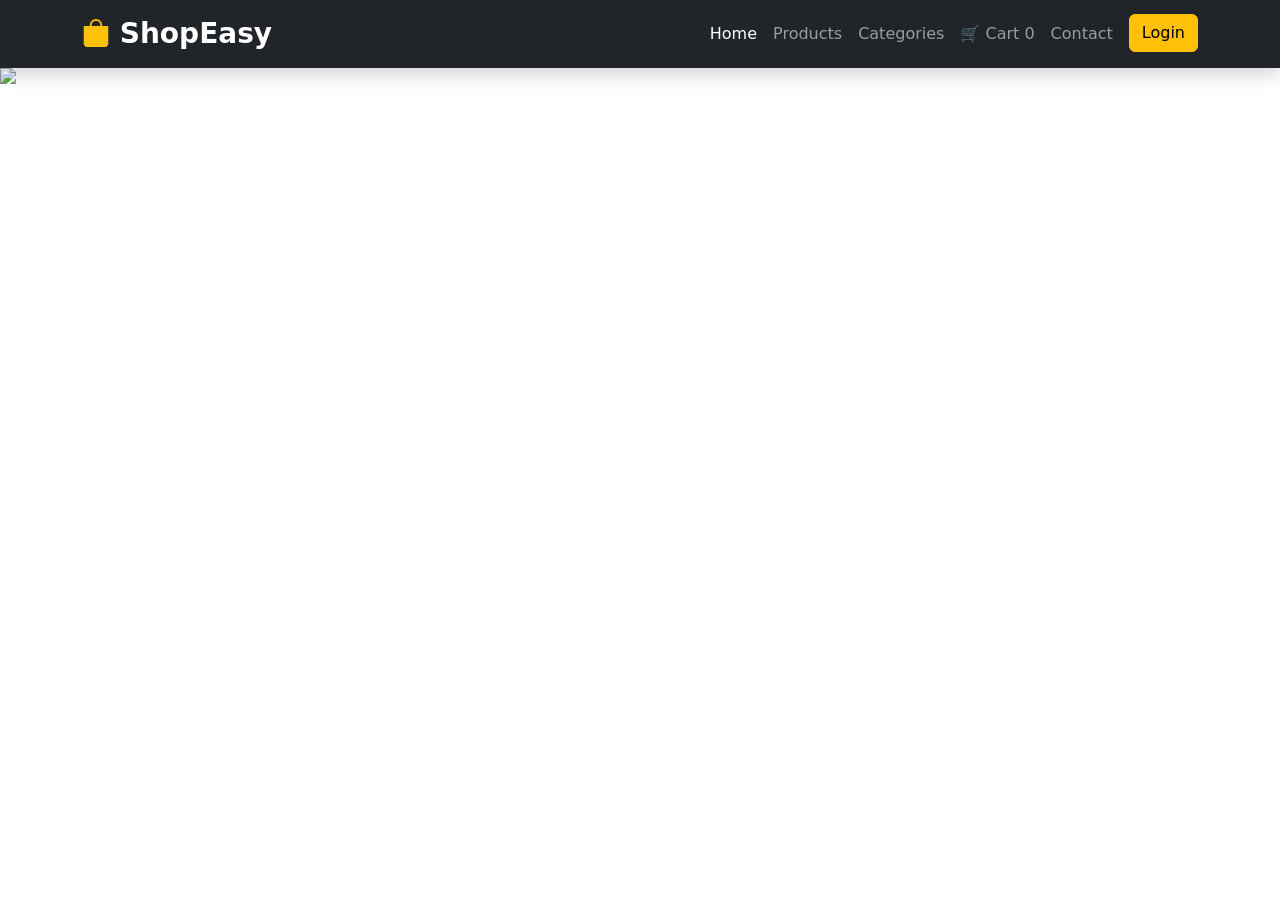
==== index.html @ 2388da3b "Add files via upload Common E-Commerce Website" ====
<!DOCTYPE html>
<html lang="en">

<head>

    <meta charset="UTF-8">
    <meta name="viewport" content="width=device-width, initial-scale=1.0">

    <title>ShopEasy</title>

    <link href="https://cdn.jsdelivr.net/npm/bootstrap@5.3.3/dist/css/bootstrap.min.css" rel="stylesheet">

    <link rel="stylesheet" href="https://cdn.jsdelivr.net/npm/bootstrap-icons@1.11.3/font/bootstrap-icons.css">

    <link rel="preconnect" href="https://fonts.googleapis.com">

    <link href="https://fonts.googleapis.com/css2?family=Poppins:wght@300;400;500;600;700;800&display=swap"
        rel="stylesheet">

    <link rel="stylesheet" href="css/style.css">

</head>

<body>

    <!-- ================= NAVBAR ================= -->

    <nav class="navbar navbar-expand-lg navbar-dark bg-dark shadow sticky-top">

        <div class="container">

            <a class="navbar-brand fw-bold fs-3" href="#">

                <i class="bi bi-bag-fill text-warning"></i>

                ShopEasy

            </a>

            <button class="navbar-toggler" data-bs-toggle="collapse" data-bs-target="#menu">

                <span class="navbar-toggler-icon"></span>

            </button>

            <div class="collapse navbar-collapse" id="menu">

                <ul class="navbar-nav ms-auto">

                    <li class="nav-item">

                        <a class="nav-link active" href="#">

                            Home

                        </a>

                    </li>

                    <li class="nav-item">

                        <a class="nav-link" href="#">

                            Products

                        </a>

                    </li>

                    <li class="nav-item">

                        <a class="nav-link" href="#">

                            Categories

                        </a>

                    </li>

                    <a href="cart.html" class="nav-link">

                        🛒 Cart

                        <span id="cartCount">
                            0
                        </span>

                    </a>

                    <li class="nav-item">

                        <a class="nav-link" href="#">

                            Contact

                        </a>

                    </li>

                    <li class="nav-item ms-2">

                        <a href="#" class="btn btn-warning">

                            Login

                        </a>

                    </li>

                </ul>

            </div>

        </div>
        <div id="loginError" class="alert alert-danger text-center d-none" role="alert">
            Please Login or Register First!
        </div>

    </nav>

    <!-- ================= HERO SLIDER ================= -->
    <div id="heroSlider" class="carousel slide carousel-fade" data-bs-ride="carousel" data-bs-bs-interval="3000"
        data-bs-pause="false" data-bs-wrap="true" data-bs-touch="true">

        <div id="heroSlider" class="carousel slide carousel-fade" data-bs-ride="carousel" data-bs-interval="3000"
            data-bs-pause="false">
            <div class="carousel-inner">

                <!-- Slide 1 -->

                <div class="carousel-item active">

                    <img src="images/hero1.jpg" class="d-block w-100 hero-image">

                    <div class="carousel-caption">

                        <h1>Shop Smart, Live Better</h1>

                        <p>

                            Discover premium products at affordable prices.

                        </p>


                        <a href="javascript:void(0)" class="btn btn-warning btn-lg" onclick="checkLogin()">
                            Shop Now
                        </a>

                    </div>

                </div>

                <!-- Slide 2 -->

                <div class="carousel-item">

                    <img src="images/hero2.jpg" class="d-block w-100 hero-image">

                    <div class="carousel-caption">

                        <h1>Mega Electronics Sale</h1>

                        <p>

                            Up to 50% OFF on laptops, mobiles & accessories.

                        </p>


                        <a href="javascript:void(0)" class="btn btn-warning btn-lg" onclick="checkLogin()">
                            Explore Deals
                        </a>

                    </div>

                </div>

                <!-- Slide 3 -->

                <div class="carousel-item">

                    <img src="images/hero3.jpg" class="d-block w-100 hero-image">

                    <div class="carousel-caption">

                        <h1>Latest Fashion Collection</h1>

                        <p>

                            Trendy styles for every season.

                        </p>

                        <a href="javascript:void(0)" class="btn btn-warning btn-lg" onclick="checkLogin()">
                            Shop Fashion
                        </a>
                    </div>

                </div>

                <!-- Slide 4 -->

                <div class="carousel-item">

                    <img src="images/hero4.jpg" class="d-block w-100 hero-image">

                    <div class="carousel-caption">

                        <h1>Upgrade Your Lifestyle</h1>

                        <p>

                            Smart gadgets for smart people.

                        </p>
                        <a href="javascript:void(0)" class="btn btn-warning btn-lg" onclick="checkLogin()">
                            Buy Now
                        </a>
                    </div>

                </div>

                <!-- Slide 5 -->

                <div class="carousel-item">

                    <img src="images/hero5.jpg" class="d-block w-100 hero-image">

                    <div class="carousel-caption">

                        <h1>Premium Sports Shoes</h1>

                        <p>

                            Starting from ₹999

                        </p>
                        <a href="javascript:void(0)" class="btn btn-warning btn-lg" onclick="checkLogin()">
                            View Collection
                        </a>

                    </div>

                </div>

            </div>




        </div>

        <!-- Bootstrap JS -->


        <script src="https://cdn.jsdelivr.net/npm/bootstrap@5.3.7/dist/js/bootstrap.bundle.min.js"></script>
        <script src="js/auth.js"></script>
        <script src="js/script.js"></script>




</body>

</html>
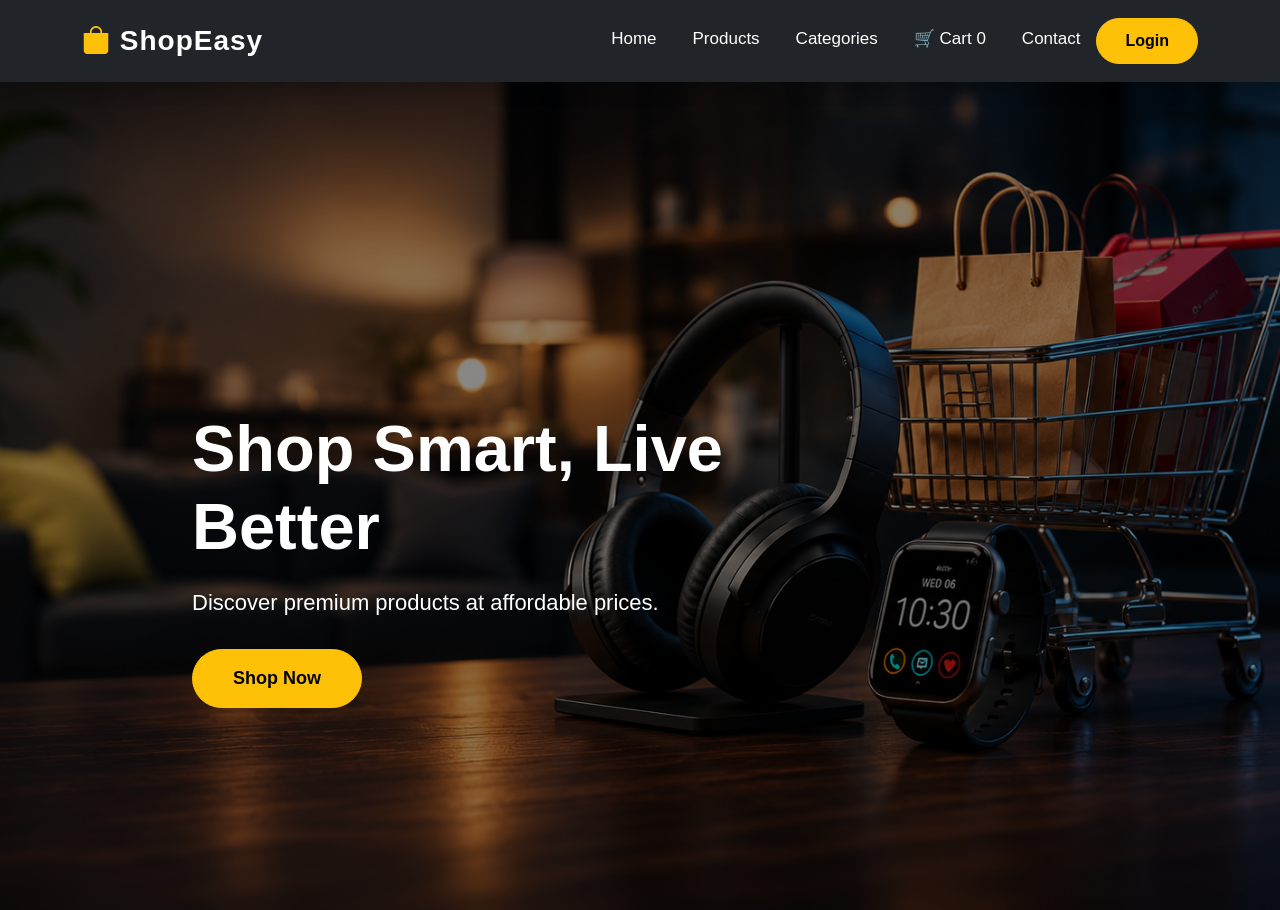
==== commit f04d8b87: "Fix website paths and GitHub Pages errors" ====
--- a/index.html
+++ b/index.html
@@ -1,266 +1,266 @@
-<!DOCTYPE html>
-<html lang="en">
-
-<head>
-
-    <meta charset="UTF-8">
-    <meta name="viewport" content="width=device-width, initial-scale=1.0">
-
-    <title>ShopEasy</title>
-
-    <link href="https://cdn.jsdelivr.net/npm/bootstrap@5.3.3/dist/css/bootstrap.min.css" rel="stylesheet">
-
-    <link rel="stylesheet" href="https://cdn.jsdelivr.net/npm/bootstrap-icons@1.11.3/font/bootstrap-icons.css">
-
-    <link rel="preconnect" href="https://fonts.googleapis.com">
-
-    <link href="https://fonts.googleapis.com/css2?family=Poppins:wght@300;400;500;600;700;800&display=swap"
-        rel="stylesheet">
-
-    <link rel="stylesheet" href="css/style.css">
-
-</head>
-
-<body>
-
-    <!-- ================= NAVBAR ================= -->
-
-    <nav class="navbar navbar-expand-lg navbar-dark bg-dark shadow sticky-top">
-
-        <div class="container">
-
-            <a class="navbar-brand fw-bold fs-3" href="#">
-
-                <i class="bi bi-bag-fill text-warning"></i>
-
-                ShopEasy
-
-            </a>
-
-            <button class="navbar-toggler" data-bs-toggle="collapse" data-bs-target="#menu">
-
-                <span class="navbar-toggler-icon"></span>
-
-            </button>
-
-            <div class="collapse navbar-collapse" id="menu">
-
-                <ul class="navbar-nav ms-auto">
-
-                    <li class="nav-item">
-
-                        <a class="nav-link active" href="#">
-
-                            Home
-
-                        </a>
-
-                    </li>
-
-                    <li class="nav-item">
-
-                        <a class="nav-link" href="#">
-
-                            Products
-
-                        </a>
-
-                    </li>
-
-                    <li class="nav-item">
-
-                        <a class="nav-link" href="#">
-
-                            Categories
-
-                        </a>
-
-                    </li>
-
-                    <a href="cart.html" class="nav-link">
-
-                        🛒 Cart
-
-                        <span id="cartCount">
-                            0
-                        </span>
-
-                    </a>
-
-                    <li class="nav-item">
-
-                        <a class="nav-link" href="#">
-
-                            Contact
-
-                        </a>
-
-                    </li>
-
-                    <li class="nav-item ms-2">
-
-                        <a href="#" class="btn btn-warning">
-
-                            Login
-
-                        </a>
-
-                    </li>
-
-                </ul>
-
-            </div>
-
-        </div>
-        <div id="loginError" class="alert alert-danger text-center d-none" role="alert">
-            Please Login or Register First!
-        </div>
-
-    </nav>
-
-    <!-- ================= HERO SLIDER ================= -->
-    <div id="heroSlider" class="carousel slide carousel-fade" data-bs-ride="carousel" data-bs-bs-interval="3000"
-        data-bs-pause="false" data-bs-wrap="true" data-bs-touch="true">
-
-        <div id="heroSlider" class="carousel slide carousel-fade" data-bs-ride="carousel" data-bs-interval="3000"
-            data-bs-pause="false">
-            <div class="carousel-inner">
-
-                <!-- Slide 1 -->
-
-                <div class="carousel-item active">
-
-                    <img src="images/hero1.jpg" class="d-block w-100 hero-image">
-
-                    <div class="carousel-caption">
-
-                        <h1>Shop Smart, Live Better</h1>
-
-                        <p>
-
-                            Discover premium products at affordable prices.
-
-                        </p>
-
-
-                        <a href="javascript:void(0)" class="btn btn-warning btn-lg" onclick="checkLogin()">
-                            Shop Now
-                        </a>
-
-                    </div>
-
-                </div>
-
-                <!-- Slide 2 -->
-
-                <div class="carousel-item">
-
-                    <img src="images/hero2.jpg" class="d-block w-100 hero-image">
-
-                    <div class="carousel-caption">
-
-                        <h1>Mega Electronics Sale</h1>
-
-                        <p>
-
-                            Up to 50% OFF on laptops, mobiles & accessories.
-
-                        </p>
-
-
-                        <a href="javascript:void(0)" class="btn btn-warning btn-lg" onclick="checkLogin()">
-                            Explore Deals
-                        </a>
-
-                    </div>
-
-                </div>
-
-                <!-- Slide 3 -->
-
-                <div class="carousel-item">
-
-                    <img src="images/hero3.jpg" class="d-block w-100 hero-image">
-
-                    <div class="carousel-caption">
-
-                        <h1>Latest Fashion Collection</h1>
-
-                        <p>
-
-                            Trendy styles for every season.
-
-                        </p>
-
-                        <a href="javascript:void(0)" class="btn btn-warning btn-lg" onclick="checkLogin()">
-                            Shop Fashion
-                        </a>
-                    </div>
-
-                </div>
-
-                <!-- Slide 4 -->
-
-                <div class="carousel-item">
-
-                    <img src="images/hero4.jpg" class="d-block w-100 hero-image">
-
-                    <div class="carousel-caption">
-
-                        <h1>Upgrade Your Lifestyle</h1>
-
-                        <p>
-
-                            Smart gadgets for smart people.
-
-                        </p>
-                        <a href="javascript:void(0)" class="btn btn-warning btn-lg" onclick="checkLogin()">
-                            Buy Now
-                        </a>
-                    </div>
-
-                </div>
-
-                <!-- Slide 5 -->
-
-                <div class="carousel-item">
-
-                    <img src="images/hero5.jpg" class="d-block w-100 hero-image">
-
-                    <div class="carousel-caption">
-
-                        <h1>Premium Sports Shoes</h1>
-
-                        <p>
-
-                            Starting from ₹999
-
-                        </p>
-                        <a href="javascript:void(0)" class="btn btn-warning btn-lg" onclick="checkLogin()">
-                            View Collection
-                        </a>
-
-                    </div>
-
-                </div>
-
-            </div>
-
-
-
-
-        </div>
-
-        <!-- Bootstrap JS -->
-
-
-        <script src="https://cdn.jsdelivr.net/npm/bootstrap@5.3.7/dist/js/bootstrap.bundle.min.js"></script>
-        <script src="js/auth.js"></script>
-        <script src="js/script.js"></script>
-
-
-
-
-</body>
-
+<!DOCTYPE html>
+<html lang="en">
+
+<head>
+
+    <meta charset="UTF-8">
+    <meta name="viewport" content="width=device-width, initial-scale=1.0">
+
+    <title>ShopEasy</title>
+
+    <link href="https://cdn.jsdelivr.net/npm/bootstrap@5.3.3/dist/css/bootstrap.min.css" rel="stylesheet">
+
+    <link rel="stylesheet" href="https://cdn.jsdelivr.net/npm/bootstrap-icons@1.11.3/font/bootstrap-icons.css">
+
+    <link rel="preconnect" href="https://fonts.googleapis.com">
+
+    <link href="https://fonts.googleapis.com/css2?family=Poppins:wght@300;400;500;600;700;800&display=swap"
+        rel="stylesheet">
+
+    <link rel="stylesheet" href="./css/style.css">
+
+</head>
+
+<body>
+
+    <!-- ================= NAVBAR ================= -->
+
+    <nav class="navbar navbar-expand-lg navbar-dark bg-dark shadow sticky-top">
+
+        <div class="container">
+
+            <a class="navbar-brand fw-bold fs-3" href="#">
+
+                <i class="bi bi-bag-fill text-warning"></i>
+
+                ShopEasy
+
+            </a>
+
+            <button class="navbar-toggler" data-bs-toggle="collapse" data-bs-target="#menu">
+
+                <span class="navbar-toggler-icon"></span>
+
+            </button>
+
+            <div class="collapse navbar-collapse" id="menu">
+
+                <ul class="navbar-nav ms-auto">
+
+                    <li class="nav-item">
+
+                        <a class="nav-link active" href="#">
+
+                            Home
+
+                        </a>
+
+                    </li>
+
+                    <li class="nav-item">
+
+                        <a class="nav-link" href="#">
+
+                            Products
+
+                        </a>
+
+                    </li>
+
+                    <li class="nav-item">
+
+                        <a class="nav-link" href="#">
+
+                            Categories
+
+                        </a>
+
+                    </li>
+
+                    <a href="cart.html" class="nav-link">
+
+                        🛒 Cart
+
+                        <span id="cartCount">
+                            0
+                        </span>
+
+                    </a>
+
+                    <li class="nav-item">
+
+                        <a class="nav-link" href="#">
+
+                            Contact
+
+                        </a>
+
+                    </li>
+
+                    <li class="nav-item ms-2">
+
+                        <a href="#" class="btn btn-warning">
+
+                            Login
+
+                        </a>
+
+                    </li>
+
+                </ul>
+
+            </div>
+
+        </div>
+        <div id="loginError" class="alert alert-danger text-center d-none" role="alert">
+            Please Login or Register First!
+        </div>
+
+    </nav>
+
+    <!-- ================= HERO SLIDER ================= -->
+    <div id="heroSlider" class="carousel slide carousel-fade" data-bs-ride="carousel" data-bs-bs-interval="3000"
+        data-bs-pause="false" data-bs-wrap="true" data-bs-touch="true">
+
+        <div id="heroSlider" class="carousel slide carousel-fade" data-bs-ride="carousel" data-bs-interval="3000"
+            data-bs-pause="false">
+            <div class="carousel-inner">
+
+                <!-- Slide 1 -->
+
+                <div class="carousel-item active">
+
+                    <img src="images/hero1.jpg" class="d-block w-100 hero-image">
+
+                    <div class="carousel-caption">
+
+                        <h1>Shop Smart, Live Better</h1>
+
+                        <p>
+
+                            Discover premium products at affordable prices.
+
+                        </p>
+
+
+                        <a href="javascript:void(0)" class="btn btn-warning btn-lg" onclick="checkLogin()">
+                            Shop Now
+                        </a>
+
+                    </div>
+
+                </div>
+
+                <!-- Slide 2 -->
+
+                <div class="carousel-item">
+
+                    <img src="images/hero2.jpg" class="d-block w-100 hero-image">
+
+                    <div class="carousel-caption">
+
+                        <h1>Mega Electronics Sale</h1>
+
+                        <p>
+
+                            Up to 50% OFF on laptops, mobiles & accessories.
+
+                        </p>
+
+
+                        <a href="javascript:void(0)" class="btn btn-warning btn-lg" onclick="checkLogin()">
+                            Explore Deals
+                        </a>
+
+                    </div>
+
+                </div>
+
+                <!-- Slide 3 -->
+
+                <div class="carousel-item">
+
+                    <img src="images/hero3.jpg" class="d-block w-100 hero-image">
+
+                    <div class="carousel-caption">
+
+                        <h1>Latest Fashion Collection</h1>
+
+                        <p>
+
+                            Trendy styles for every season.
+
+                        </p>
+
+                        <a href="javascript:void(0)" class="btn btn-warning btn-lg" onclick="checkLogin()">
+                            Shop Fashion
+                        </a>
+                    </div>
+
+                </div>
+
+                <!-- Slide 4 -->
+
+                <div class="carousel-item">
+
+                    <img src="images/hero4.jpg" class="d-block w-100 hero-image">
+
+                    <div class="carousel-caption">
+
+                        <h1>Upgrade Your Lifestyle</h1>
+
+                        <p>
+
+                            Smart gadgets for smart people.
+
+                        </p>
+                        <a href="javascript:void(0)" class="btn btn-warning btn-lg" onclick="checkLogin()">
+                            Buy Now
+                        </a>
+                    </div>
+
+                </div>
+
+                <!-- Slide 5 -->
+
+                <div class="carousel-item">
+
+                    <img src="images/hero5.jpg" class="d-block w-100 hero-image">
+
+                    <div class="carousel-caption">
+
+                        <h1>Premium Sports Shoes</h1>
+
+                        <p>
+
+                            Starting from ₹999
+
+                        </p>
+                        <a href="javascript:void(0)" class="btn btn-warning btn-lg" onclick="checkLogin()">
+                            View Collection
+                        </a>
+
+                    </div>
+
+                </div>
+
+            </div>
+
+
+
+
+        </div>
+
+        <!-- Bootstrap JS -->
+
+
+        <script src="https://cdn.jsdelivr.net/npm/bootstrap@5.3.7/dist/js/bootstrap.bundle.min.js"></script>
+        <script src="./js/auth.js"></script>
+        <script src="./js/script.js"></script>
+
+
+
+
+</body>
+
 </html>
--- a/css/style.css
+++ b/css/style.css
@@ -0,0 +1,315 @@
+/* ===========================
+   GOOGLE FONT & RESET
+=========================== */
+
+@import url('https://fonts.googleapis.com/css2?family=Poppins:wght@300;400;500;600;700;800&display=swap');
+
+* {
+    margin: 0;
+    padding: 0;
+    box-sizing: border-box;
+    font-family: 'Poppins', sans-serif;
+}
+
+html {
+    scroll-behavior: smooth;
+}
+
+body {
+    background: #f8f9fa;
+    overflow-x: hidden;
+}
+
+/* ===========================
+   NAVBAR
+=========================== */
+
+.navbar {
+    padding: 15px 0;
+    transition: .4s;
+    z-index: 999;
+}
+
+.navbar-brand {
+    font-size: 30px;
+    font-weight: 700;
+    letter-spacing: 1px;
+}
+
+.nav-link {
+    color: white !important;
+    font-size: 17px;
+    margin-left: 20px;
+    transition: .3s;
+}
+
+.nav-link:hover {
+    color: #ffc107 !important;
+}
+
+.btn-warning {
+    font-weight: 600;
+    border-radius: 30px;
+    padding: 10px 28px;
+    transition: .4s;
+}
+
+.btn-warning:hover {
+    transform: translateY(-3px);
+    box-shadow: 0 10px 20px rgba(255, 193, 7, .4);
+}
+
+/* ===========================
+   HERO SLIDER
+=========================== */
+
+.carousel-item {
+    position: relative;
+}
+
+.hero-image {
+    width: 100%;
+    height: 92vh;
+    object-fit: cover;
+}
+
+/* Dark Overlay */
+
+.carousel-item::before {
+    content: "";
+    position: absolute;
+    top: 0;
+    left: 0;
+    width: 100%;
+    height: 100%;
+    background: rgba(0, 0, 0, .45);
+    z-index: 1;
+}
+
+.carousel-caption {
+    z-index: 2;
+    bottom: 22%;
+    text-align: left;
+    max-width: 650px;
+}
+
+.carousel-caption h1 {
+    font-size: 65px;
+    font-weight: 800;
+    margin-bottom: 20px;
+    animation: fadeDown 1s;
+}
+
+.carousel-caption p {
+    font-size: 22px;
+    margin-bottom: 30px;
+    animation: fadeUp 1s;
+}
+
+.carousel-caption .btn {
+    font-size: 18px;
+    padding: 15px 40px;
+    border-radius: 50px;
+    animation: zoomIn 1s;
+}
+
+/* ===========================
+   CAROUSEL BUTTONS
+=========================== */
+
+.carousel-control-prev-icon,
+.carousel-control-next-icon {
+    background-color: rgba(0, 0, 0, .5);
+    padding: 25px;
+    border-radius: 50%;
+}
+
+.carousel-indicators button {
+    width: 14px !important;
+    height: 14px !important;
+    border-radius: 50%;
+    margin: 0 7px;
+}
+
+/* ===========================
+   ANIMATIONS
+=========================== */
+
+@keyframes fadeDown {
+
+    from {
+        opacity: 0;
+        transform: translateY(-40px);
+    }
+
+    to {
+        opacity: 1;
+        transform: translateY(0);
+    }
+
+}
+
+@keyframes fadeUp {
+
+    from {
+        opacity: 0;
+        transform: translateY(40px);
+    }
+
+    to {
+        opacity: 1;
+        transform: translateY(0);
+    }
+
+}
+
+@keyframes zoomIn {
+
+    from {
+        opacity: 0;
+        transform: scale(.8);
+    }
+
+    to {
+        opacity: 1;
+        transform: scale(1);
+    }
+
+}
+
+/* ===========================
+   COMMON BUTTON
+=========================== */
+
+.btn {
+    transition: .4s;
+}
+
+.btn:hover {
+    transform: translateY(-5px);
+}
+
+/* ===========================
+   SCROLLBAR
+=========================== */
+
+::-webkit-scrollbar {
+    width: 10px;
+}
+
+::-webkit-scrollbar-thumb {
+    background: #ffc107;
+    border-radius: 20px;
+}
+
+::-webkit-scrollbar-track {
+    background: #eee;
+}
+
+/* ===========================
+   RESPONSIVE
+=========================== */
+
+@media(max-width:1200px) {
+
+    .hero-image {
+        height: 80vh;
+    }
+
+    .carousel-caption h1 {
+        font-size: 52px;
+    }
+
+}
+
+@media(max-width:992px) {
+
+    .hero-image {
+        height: 70vh;
+    }
+
+    .carousel-caption {
+        bottom: 18%;
+        max-width: 500px;
+    }
+
+    .carousel-caption h1 {
+        font-size: 42px;
+    }
+
+    .carousel-caption p {
+        font-size: 18px;
+    }
+
+}
+
+@media(max-width:768px) {
+
+    .navbar-brand {
+        font-size: 25px;
+    }
+
+    .hero-image {
+        height: 60vh;
+    }
+
+    .carousel-caption {
+        bottom: 12%;
+        left: 8%;
+        right: 8%;
+        text-align: center;
+        max-width: 100%;
+    }
+
+    .carousel-caption h1 {
+        font-size: 34px;
+    }
+
+    .carousel-caption p {
+        font-size: 16px;
+    }
+
+    .carousel-caption .btn {
+        padding: 12px 30px;
+        font-size: 16px;
+    }
+
+}
+
+@media(max-width:576px) {
+
+    .hero-image {
+        height: 50vh;
+    }
+
+    .carousel-caption h1 {
+        font-size: 28px;
+    }
+
+    .carousel-caption p {
+        display: none;
+    }
+
+    .carousel-caption .btn {
+        padding: 10px 22px;
+        font-size: 15px;
+    }
+
+    .nav-link {
+        margin-left: 0;
+    }
+
+}
+
+.carousel-item {
+    transition: transform 0.8s ease-in-out;
+}
+
+.carousel-fade .carousel-item {
+    opacity: 0;
+    transition: opacity .8s ease-in-out;
+}
+
+.carousel-fade .carousel-item.active {
+    opacity: 1;
+}
